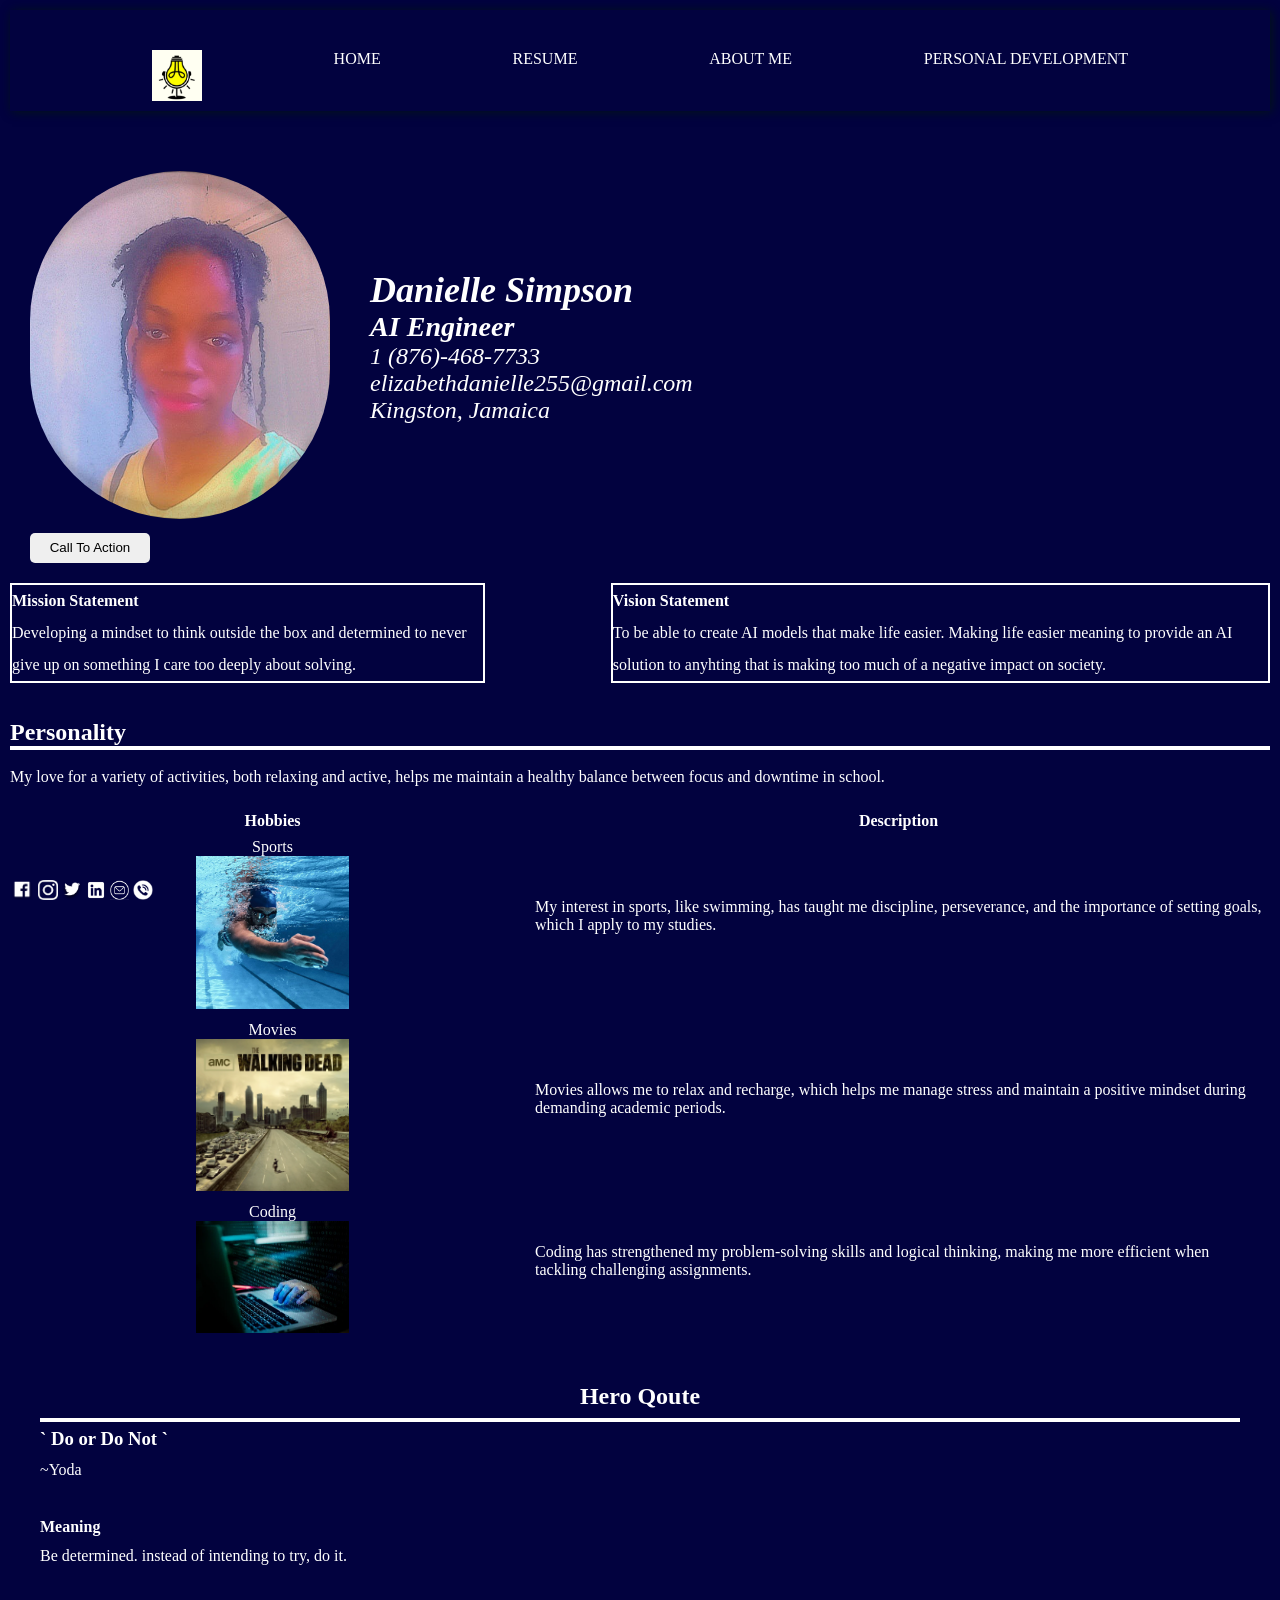
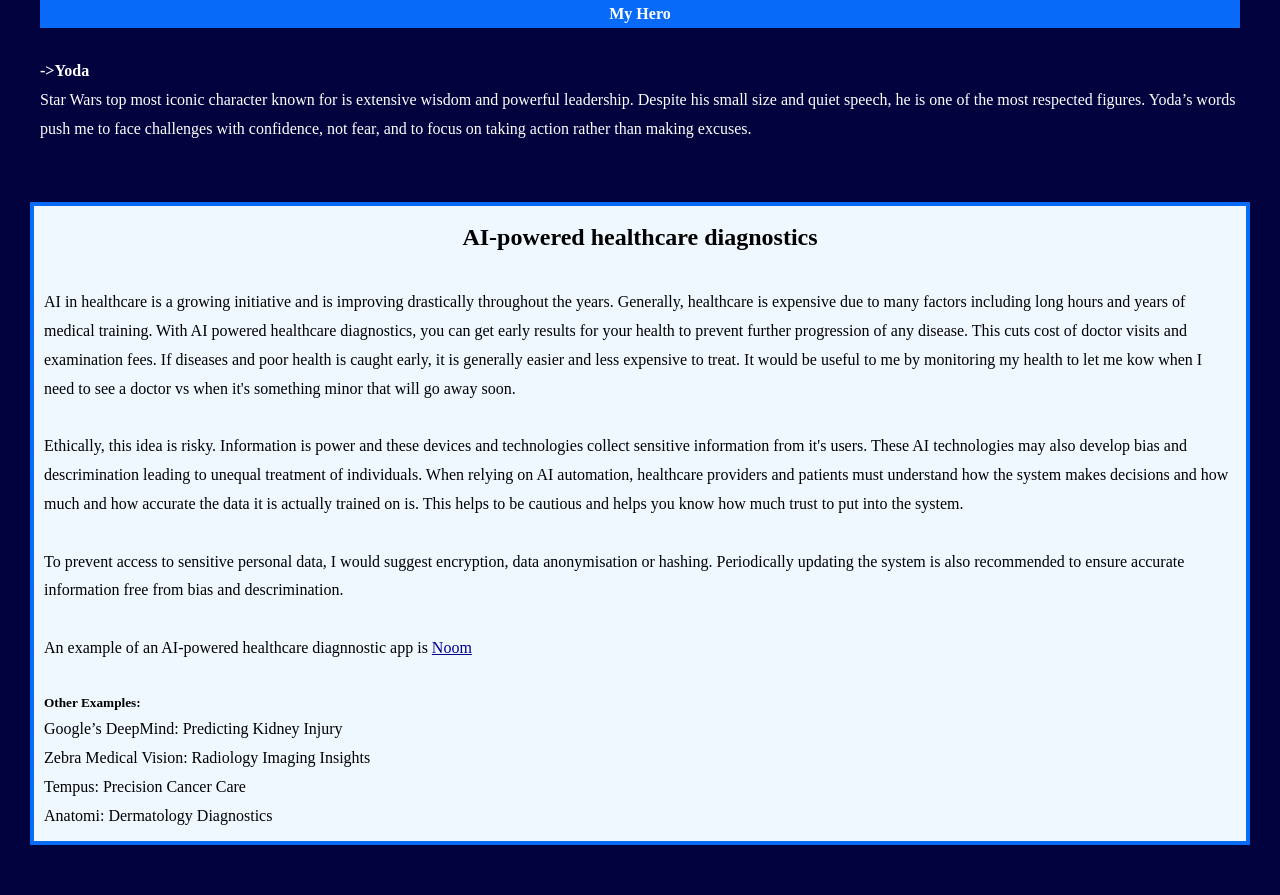
==== Codes/Index.html @ e79ce00d "Add files via upload" ====
<!DOCTYPE html>
<html lang="en">
<head>
    <meta charset="UTF-8">
    <meta name="viewport" content="width=device-width, initial-scale=1.0">
    <link rel="stylesheet" href="../style.css">
    <title>Resume</title>
</head>
<body>

    <header>
        <nav class="flex_container">
            <img src="/Assets/mylogo.png" alt="My Webpage logo">
            <a href="#home"><p>HOME</p></a>
            <a href="/resume.html"><p>RESUME</p></a>
            <a href="#about"><p>ABOUT ME</p></a>
            <a href="/Personaldev.html"><p>PERSONAL DEVELOPMENT</p></a>
        </nav>
    </header>

    <section id="home">
        <div>
            <a href="mailto:elizabethdanielle255@gmail.com"><img src="/Assets/resume pic.jpg" width="300px" style="border-radius:200px;" alt="Picture of Danielle Simpson[Myself]"></a>
        </div>
        
        <div class="content">
            <h1>Danielle Simpson</h1>
            <h3>AI Engineer</h3>
            <span>
            1 (876)-468-7733<br>
            elizabethdanielle255@gmail.com<br>
            Kingston, Jamaica</span>
        </div>
    
    </section>

    <button>Call To Action</button>

    <div class="vision">
        <section style="border: 2px solid white;">
            <h4>Mission Statement</h4>
            <span>Developing a mindset to think outside the box and determined to never give up on something 
                I care too deeply about solving.
            </span>
        </section>
        <section style="border: 2px solid white;">
            <h4>Vision Statement</h4>
            <span> To be able to create AI models that make life easier. Making life easier meaning
                to provide an AI solution to anyhting that is making too much of a negative impact on society.
            </span>
        </section>
    </div>

    <br><br>

    <h2 id="about">Personality</h2>
    <hr>
    <br>
    <p>My love for a variety of activities, both relaxing and active, helps me maintain a healthy balance between focus and downtime in school.</p>
    <br>

    <table border="4" cellspacing="8" cellpadding="15">
<!--Main table headings-->
        <tr>
            <th>Hobbies</th>
            <th>Description</th>
        </tr>

        <tr>
            <td align="center">
                Sports
                <br>
                <img src="/Assets/swimming.jpg" alt="Swimming">
            </td>
            <td>
                My interest in sports, like swimming, has taught me discipline, perseverance, and the importance of setting goals, which I apply to my studies.
                <br><br>
            </td>
        </tr>

        <tr>
            <td align="center">
                Movies
                <br>
                <img src="/Assets/walkingdead.webp" alt="Walking dead movie banner">
            </td>
            <td>
                Movies allows me to relax and recharge, which helps me manage stress and maintain a positive mindset during demanding academic periods.
                <br><br>
            </td>
        </tr>

        <tr>
            <td align="center">
                Coding
                <br>
                <img src="/Assets/coding.webp" alt="lines of code">
            </td>
            <td>
                Coding has strengthened my problem-solving skills and logical thinking, making me more efficient when tackling challenging assignments.
                <br><br>
            </td>
        </tr>

    </table>
    
    <div class="hero">
        <h2 style="text-align: center;"> Hero Qoute</h2>
        <hr>
        <h3>` Do or Do Not `</h3>
        <p>~Yoda</p><br>
        <p>
            <b>Meaning</b>
        </p>
        <p>
            Be determined. instead of intending to try, do it.
        </p>

        <br>

        <p style="text-align: center; font-weight: bolder; background-color: rgb(7, 107, 248);">My Hero</p>
        <br>

        <section>
            <h4> ->Yoda </h4>
            <p>Star Wars top most iconic character known for is extensive wisdom and powerful leadership. Despite his small size and quiet speech, he is one of the most respected figures. Yoda’s words push me to face challenges with confidence, not fear, and to focus on taking action rather than making excuses. </p><br>
        </section>
    </div>

    <article class="article">
        <h1 style="text-align: center;">AI-powered healthcare diagnostics</h1><br>
        <p>
            AI in healthcare is a growing initiative and is improving drastically throughout the years. 
            Generally, healthcare is expensive due to many factors including long hours and years of medical training.
            With AI powered healthcare diagnostics, you can get early results for your health to prevent further progression of any disease.
            This cuts cost of doctor visits and examination fees. If diseases and poor health is caught early, it is generally easier and less expensive to treat.
            It would be useful to me by monitoring my health to let me kow when I need to see a doctor vs when it's something minor that will go away soon. 
        </p><br>
        <p>
            Ethically, this idea is risky. Information is power and these devices and technologies collect sensitive information from it's users. These AI technologies may also develop bias and descrimination leading to unequal treatment of individuals.
            When relying on AI automation, healthcare providers and patients must understand how the system makes decisions and how much and how accurate the data it is actually trained on is. This helps to be cautious and helps you know how much trust to put into the system.

        </p><br>
        <p>
            To prevent access to sensitive personal data, I would suggest encryption, data anonymisation or hashing. Periodically updating the system is also recommended to ensure accurate information free from bias and descrimination.
        </p><br>
        <p>An example of an AI-powered healthcare diagnnostic app is <a href="https://www.noom.com/" style="color: darkblue; text-decoration: underline;">Noom</a></p>
        <br>
        <h5>Other Examples: </h5>
        <ul style="list-style: none;">
            <li>Google’s DeepMind: Predicting Kidney Injury</li>
            <li>Zebra Medical Vision: Radiology Imaging Insights</li>
            <li>Tempus: Precision Cancer Care</li>
            <li>Anatomi: Dermatology Diagnostics</li>
        </ul>
    </article>

    <footer>
        <img src="/Assets/white-facebook.png" alt="facebook" height="20px">
        <img src="/Assets/white-instagram.png" alt="instagram" height="20px">
        <img src="/Assets/white-twitter.png" alt="twitter" height="20px">
        <img src="/Assets/white-linkIn.png" alt="linkIn" height="20px">
        <img src="/Assets/gmail-white.png" alt="Gmail" height="20px">
        <img src="/Assets/white-phone.png" alt="phone" height="20px">
    </footer>
</body>
</html>
---- style.css ----
:root{
    --bg-color: rgb(2, 2, 63);
    --text-color: #fff;
    --accent-color: aqua;
    --font: 'Times New Roman', Times, serif;
}

*{
    margin: 0px;
    border: 0px;
    padding: 0px;
}

header{
    padding: 10px;
    box-shadow: 2px 1px 10px rgb(3, 20,23);
    position: sticky;
    background-color: var(--bg-color);
    font-family: var(--font);
    top: 0;
    text-align: center;
    margin-bottom: 30px;
}
hr{
    border: 2px solid white;
}

:target{
    scroll-margin-top: 100px; 
}

body{
    background-color: var(--bg-color);
    color: var(--text-color);
    font-family: var(--body-font);
    margin: 10px;
}

/*picture*/
#home{
    display: flex;
    column-gap: 40px;
    margin-left: 20px;
    margin-top: 60px;
}

/*Name and title*/
.content{
    display: flex;
    flex-direction: column;
    justify-content: center;
    font-style: italic;
    font-stretch: ultra-expanded;
    font-size: x-large;
}

/*Navigation*/
.flex_container {
    display: flex;
    flex-direction: row;
    padding-top: 30px;
    justify-content: space-evenly;
}

nav img{
    width: 50px;
}

/*Call to action button*/
button{
    cursor: pointer;
    border-radius: 5px;
    width: 120px;
    height: 30px;
    margin-left: 20px;
    margin-top: 10px;
    margin-bottom: 20px;
    transition: ease;
}

table img{
    width: 30%;
    transition: border 0.3s ease-in-out;
}

table img:hover{
    border: 5px solid blue;
}

/*Call to action button when clicked*/
button:active{
    background-color: gray;
}

/*Socials*/
footer{
    height: 20px;
    position: sticky;
    bottom: 0;
}

.hero{
    margin: 20px;
    padding: 10px;
    line-height: 1.8;
}

/*contents of the about me information*/
.article{
    margin: 20px;
    background-color: aliceblue;
    color: black;
    padding: 10px;
    border: solid 4px rgb(7, 107, 248);
    line-height: 1.8;
}

/*Hyperlink tags*/
a{
    color: var(--text-color);
    text-decoration: none;
    transition: color 0.3s ease;
}

a:hover{
    color: var(--accent-color);
}

.vision{
    display: flex;
    justify-content: space-evenly;
    gap: 10%;
    line-height: 2;
}

.twelveP{
    font-family: Georgia, 'Times New Roman', Times, serif;
    line-height: 2;
    padding: 20px;
    margin: 40px;
    word-spacing: 2px;
}

@media (max-width:600px) {
    *{
        font-size: 20px;
    }
    :target{
    scroll-margin-top: 150px; 
    }
    #home{
        flex-direction: column;
        align-items: center;
    }
    .flex_container, .vision {
        flex-direction: column;
    }
    button{
        font-size: 10px;
    }

}

@media (max-width: 950px) {
    *{
        font-size: 15px;
    }
    .vision{
        margin: 10px;
    }
}
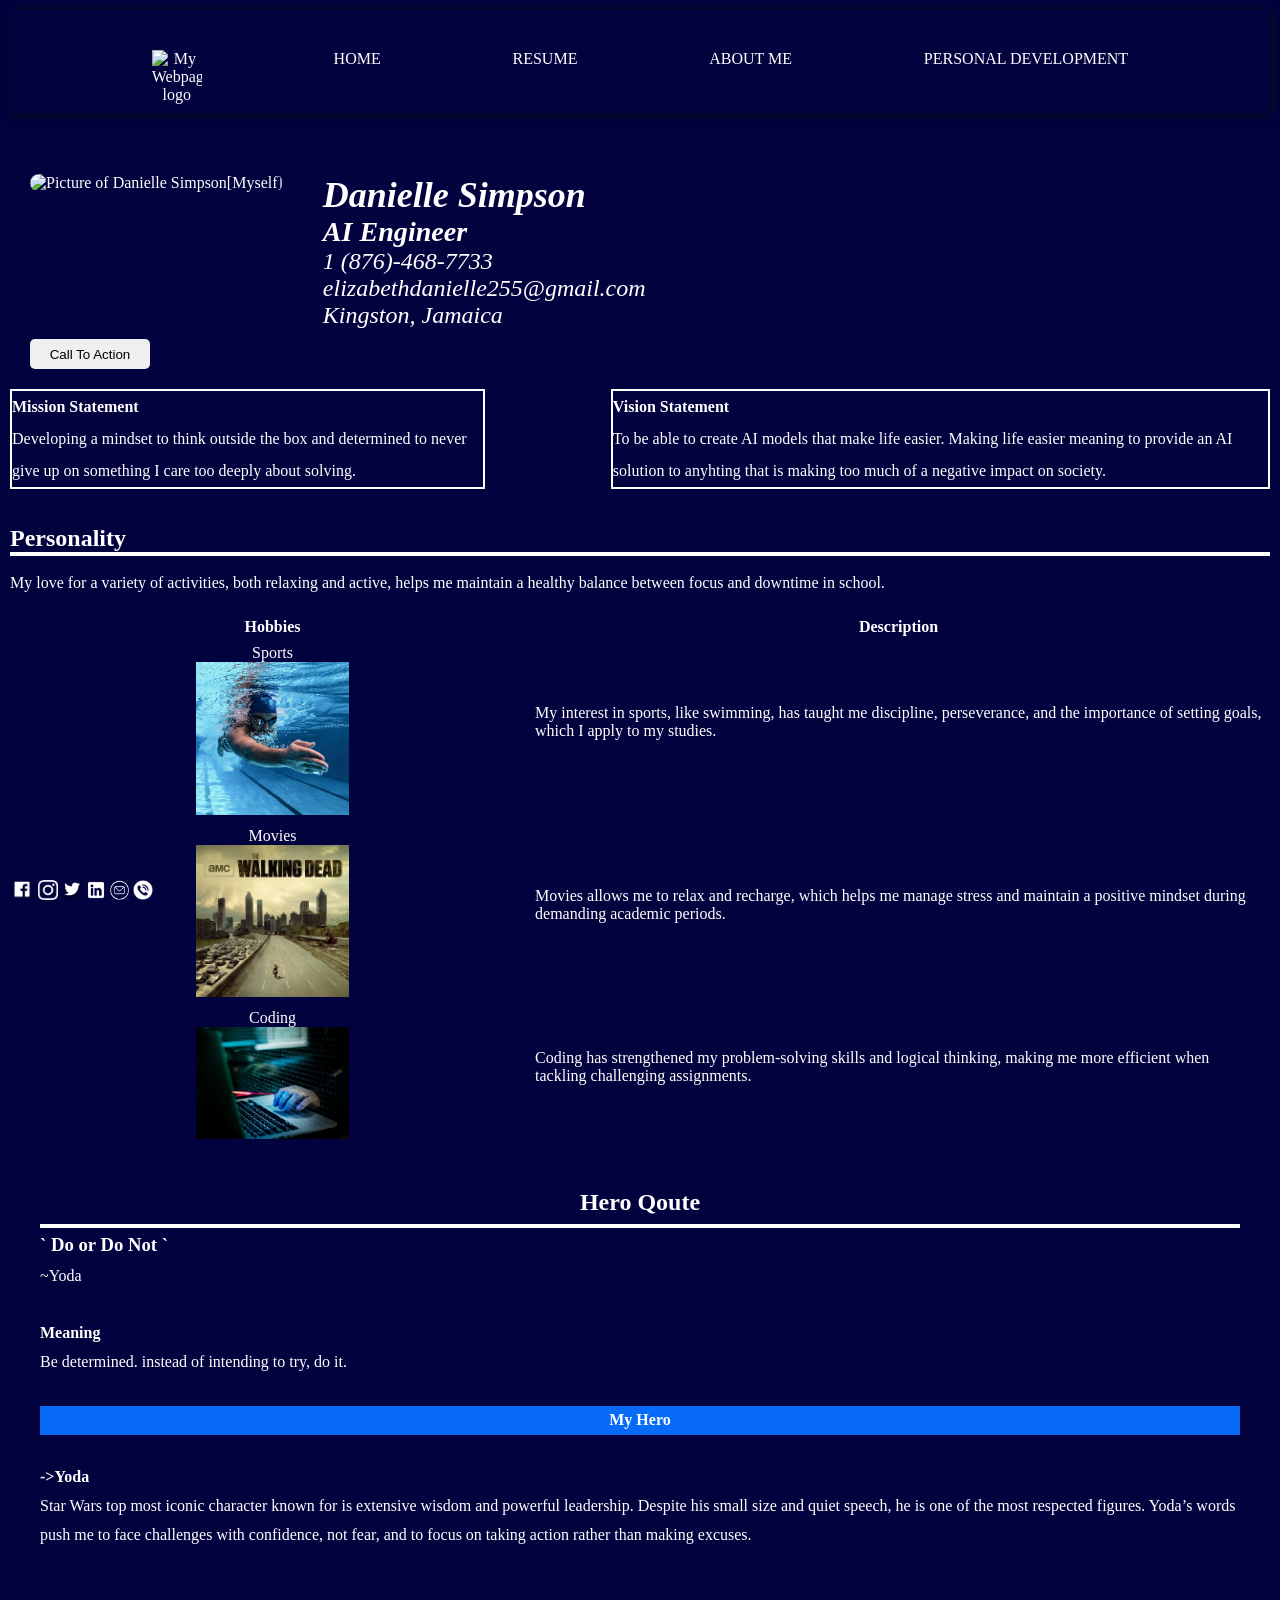
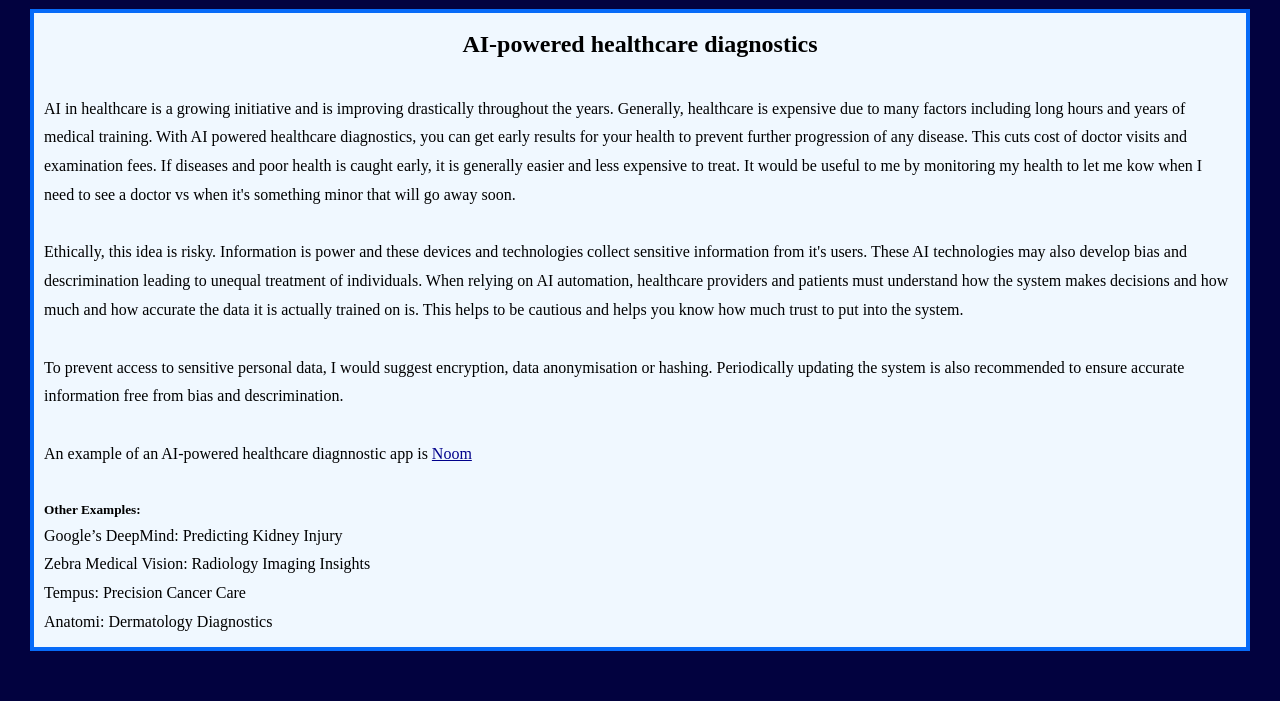
==== commit 94187a02: "pathways changed" ====
--- a/Codes/Index.html
+++ b/Codes/Index.html
@@ -10,17 +10,17 @@
 
     <header>
         <nav class="flex_container">
-            <img src="/Assets/mylogo.png" alt="My Webpage logo">
+            <img src="./Assets/mylogo.png" alt="My Webpage logo">
             <a href="#home"><p>HOME</p></a>
-            <a href="/resume.html"><p>RESUME</p></a>
+            <a href="./resume.html"><p>RESUME</p></a>
             <a href="#about"><p>ABOUT ME</p></a>
-            <a href="/Personaldev.html"><p>PERSONAL DEVELOPMENT</p></a>
+            <a href="../Personaldev.html"><p>PERSONAL DEVELOPMENT</p></a>
         </nav>
     </header>
 
     <section id="home">
         <div>
-            <a href="mailto:elizabethdanielle255@gmail.com"><img src="/Assets/resume pic.jpg" width="300px" style="border-radius:200px;" alt="Picture of Danielle Simpson[Myself]"></a>
+            <a href="mailto:elizabethdanielle255@gmail.com"><img src="./Assets/resume pic.jpg" width="300px" style="border-radius:200px;" alt="Picture of Danielle Simpson[Myself]"></a>
         </div>
         
         <div class="content">
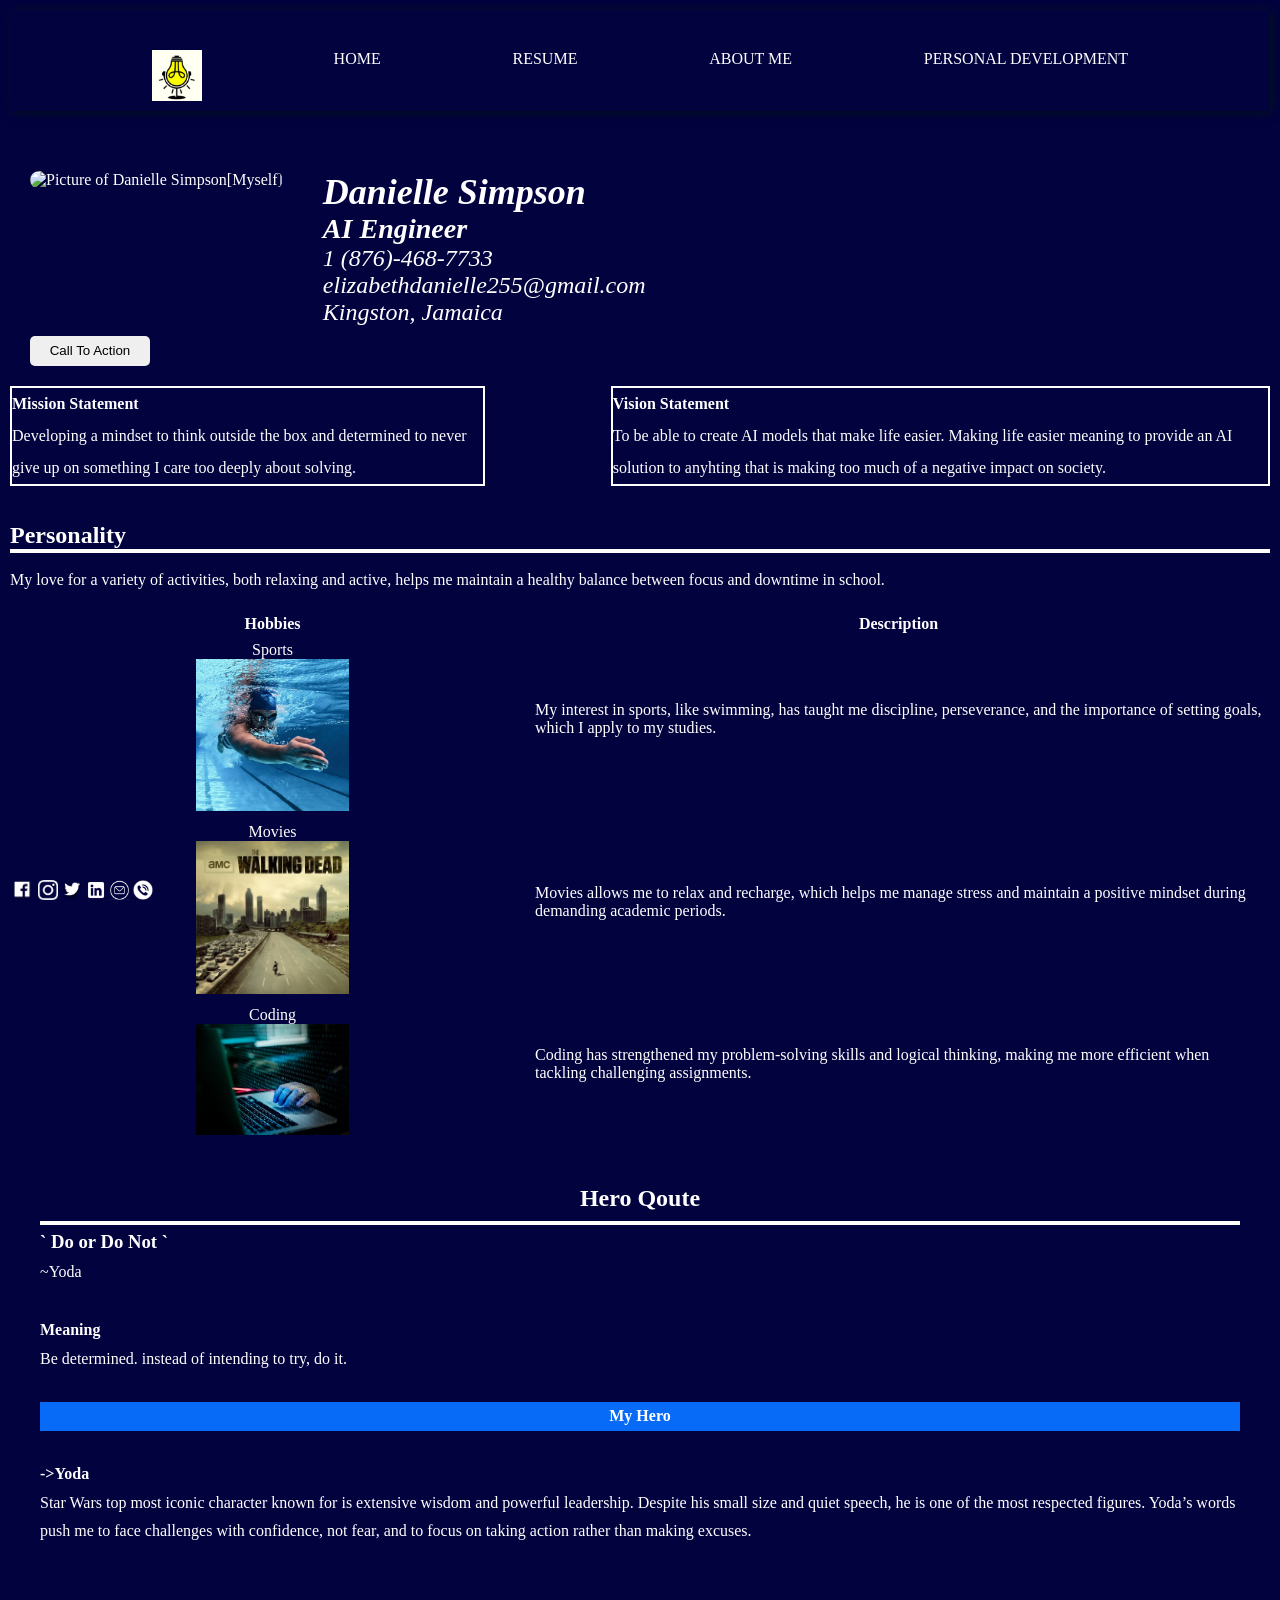
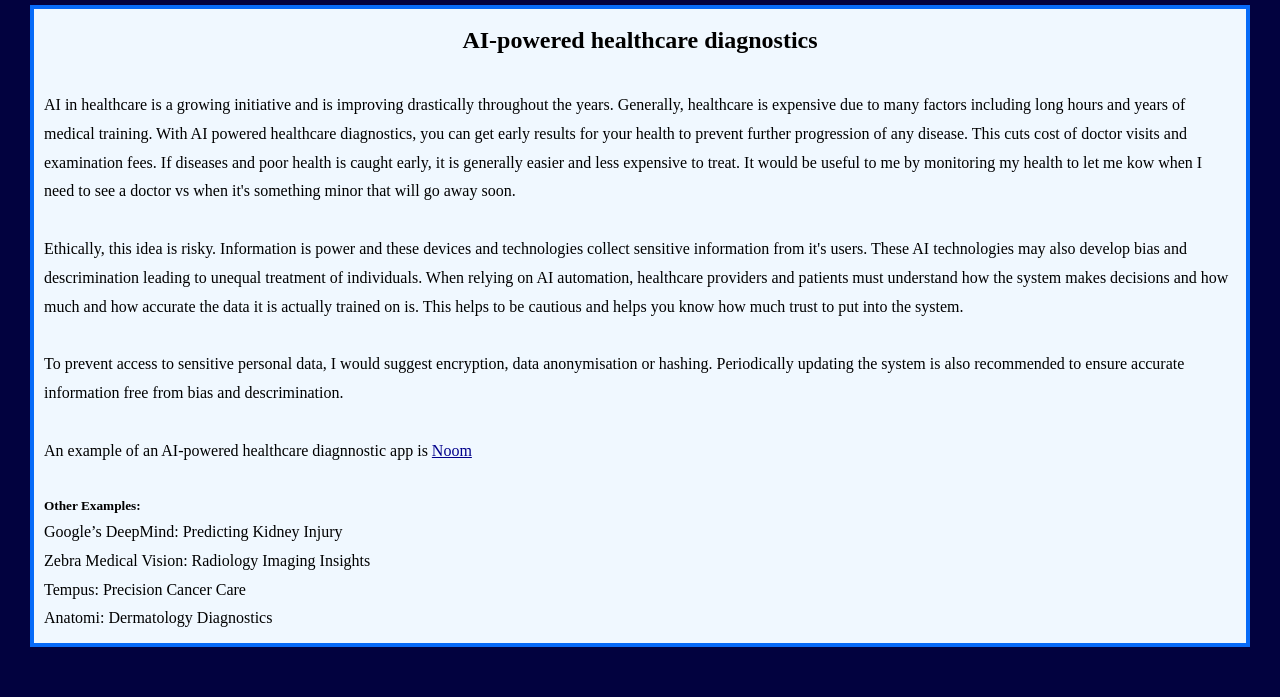
==== commit b6d2e7a4: "Update Index.html" ====
--- a/Codes/Index.html
+++ b/Codes/Index.html
@@ -10,11 +10,11 @@
 
     <header>
         <nav class="flex_container">
-            <img src="./Assets/mylogo.png" alt="My Webpage logo">
+            <img src="../Assets/mylogo.png" alt="My Webpage logo">
             <a href="#home"><p>HOME</p></a>
             <a href="./resume.html"><p>RESUME</p></a>
             <a href="#about"><p>ABOUT ME</p></a>
-            <a href="../Personaldev.html"><p>PERSONAL DEVELOPMENT</p></a>
+            <a href="./Personaldev.html"><p>PERSONAL DEVELOPMENT</p></a>
         </nav>
     </header>
 
@@ -164,4 +164,5 @@
         <img src="/Assets/white-phone.png" alt="phone" height="20px">
     </footer>
 </body>
-</html>+
+</html>
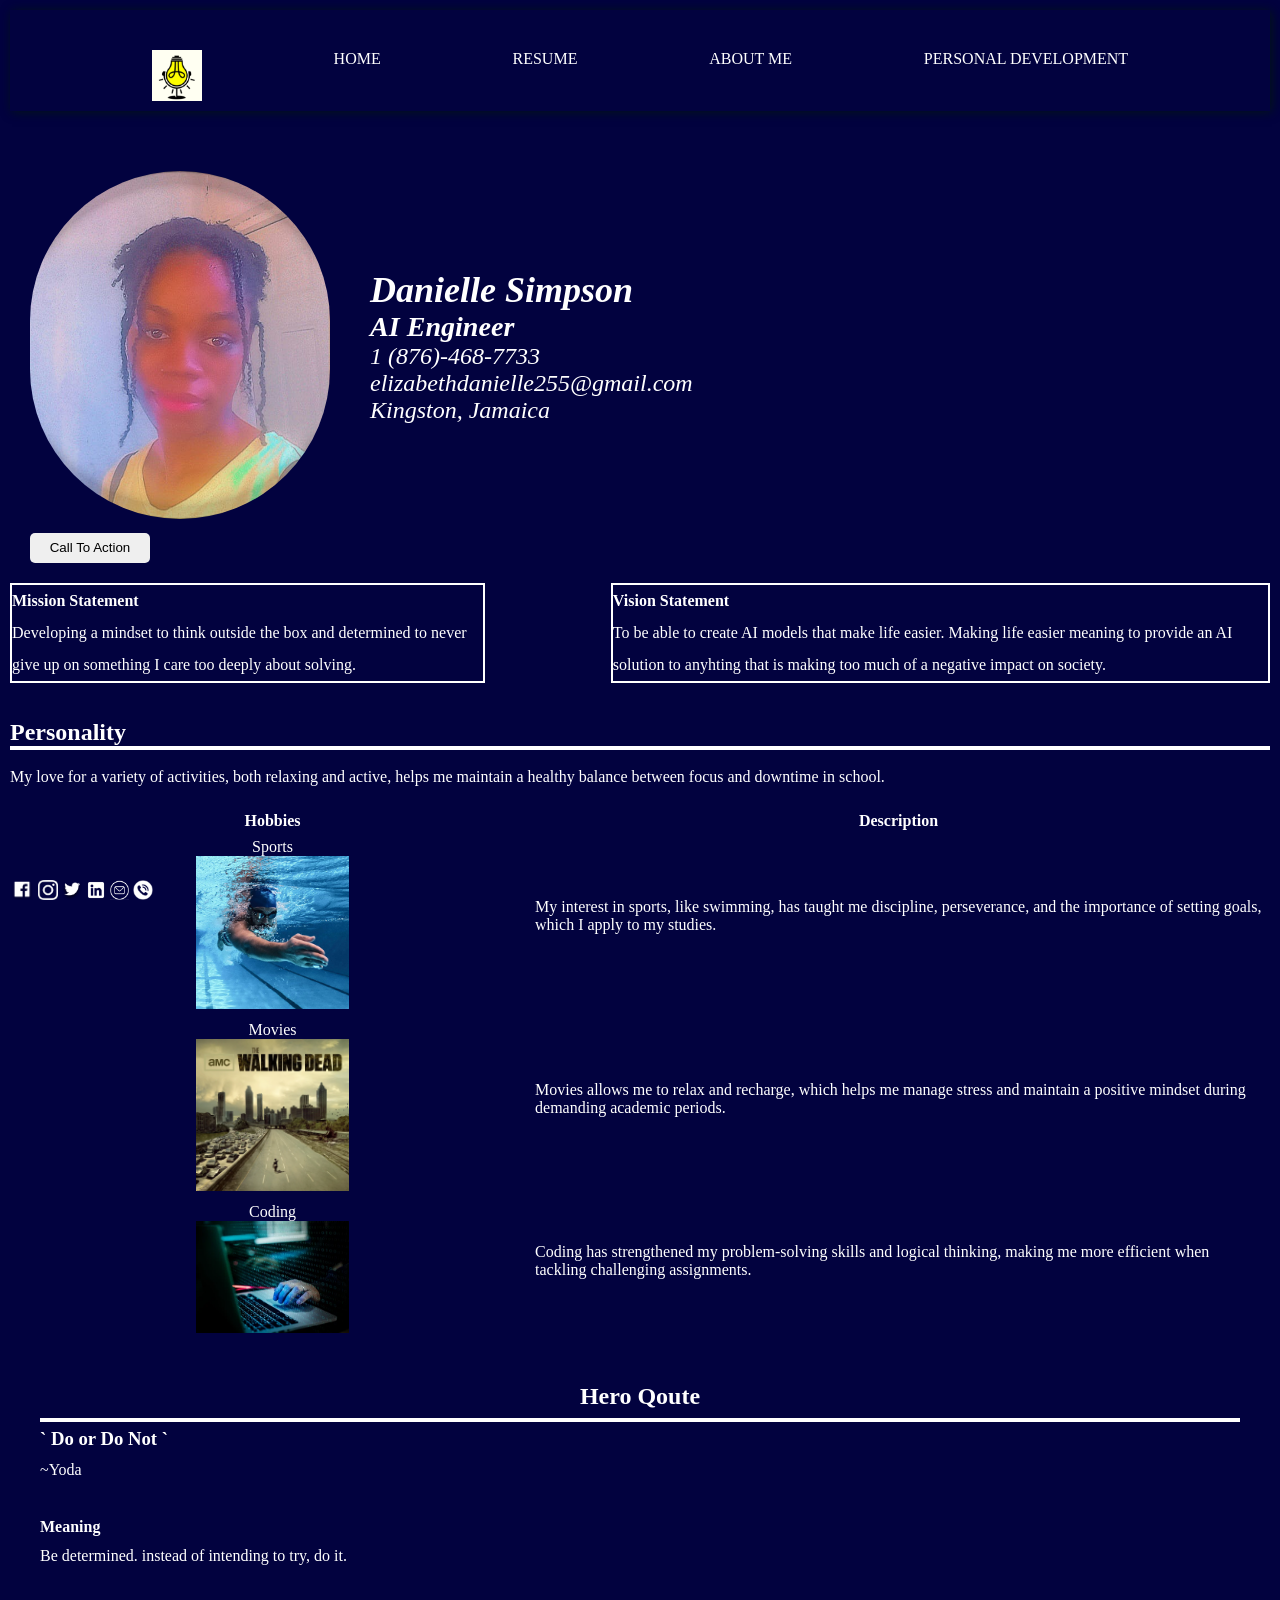
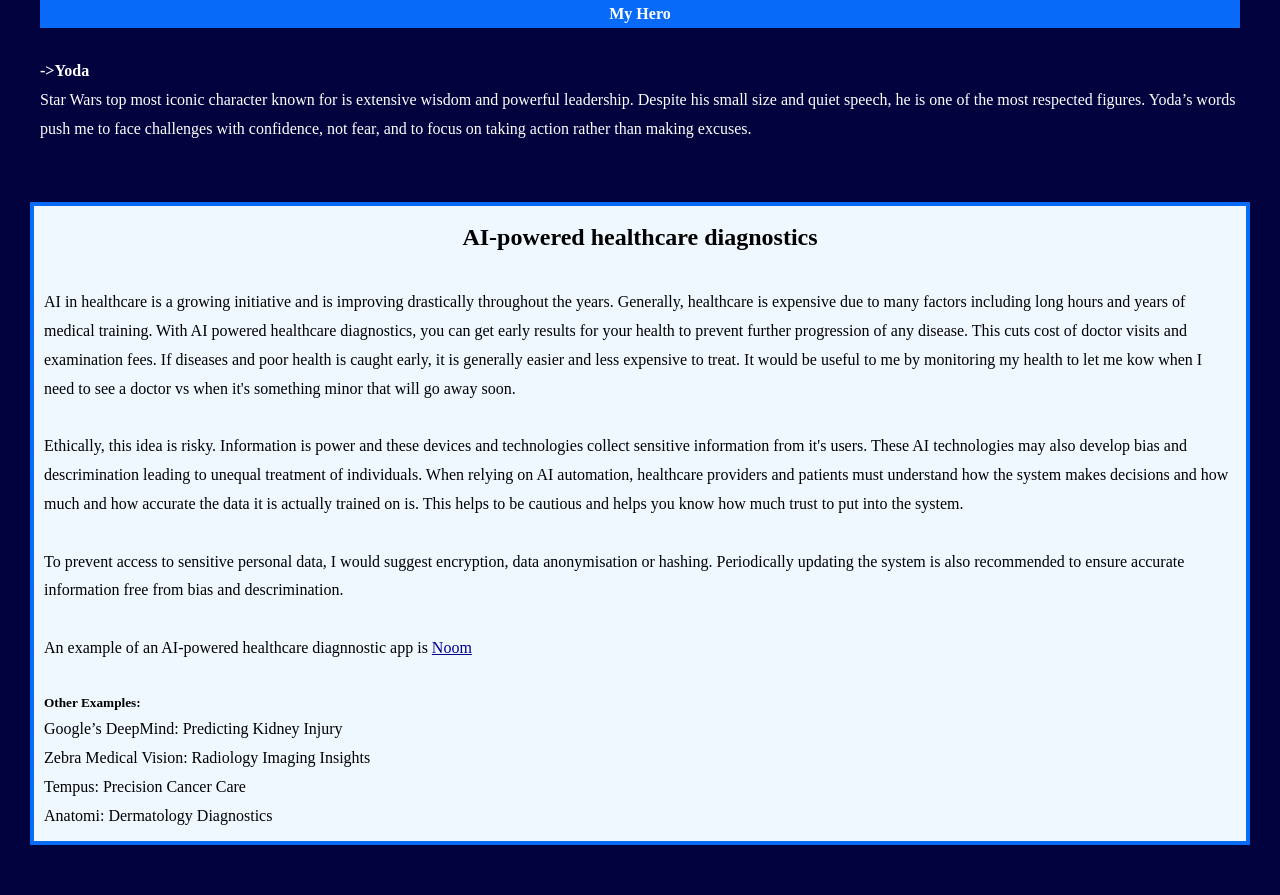
==== commit 965a71aa: "pathway changed to .." ====
--- a/Codes/Index.html
+++ b/Codes/Index.html
@@ -20,7 +20,7 @@
 
     <section id="home">
         <div>
-            <a href="mailto:elizabethdanielle255@gmail.com"><img src="./Assets/resume pic.jpg" width="300px" style="border-radius:200px;" alt="Picture of Danielle Simpson[Myself]"></a>
+            <a href="mailto:elizabethdanielle255@gmail.com"><img src="../Assets/resume pic.jpg" width="300px" style="border-radius:200px;" alt="Picture of Danielle Simpson[Myself]"></a>
         </div>
         
         <div class="content">
@@ -70,7 +70,7 @@
             <td align="center">
                 Sports
                 <br>
-                <img src="/Assets/swimming.jpg" alt="Swimming">
+                <img src="../Assets/swimming.jpg" alt="Swimming">
             </td>
             <td>
                 My interest in sports, like swimming, has taught me discipline, perseverance, and the importance of setting goals, which I apply to my studies.
@@ -82,7 +82,7 @@
             <td align="center">
                 Movies
                 <br>
-                <img src="/Assets/walkingdead.webp" alt="Walking dead movie banner">
+                <img src="../Assets/walkingdead.webp" alt="Walking dead movie banner">
             </td>
             <td>
                 Movies allows me to relax and recharge, which helps me manage stress and maintain a positive mindset during demanding academic periods.
@@ -94,7 +94,7 @@
             <td align="center">
                 Coding
                 <br>
-                <img src="/Assets/coding.webp" alt="lines of code">
+                <img src="../Assets/coding.webp" alt="lines of code">
             </td>
             <td>
                 Coding has strengthened my problem-solving skills and logical thinking, making me more efficient when tackling challenging assignments.
@@ -156,12 +156,12 @@
     </article>
 
     <footer>
-        <img src="/Assets/white-facebook.png" alt="facebook" height="20px">
-        <img src="/Assets/white-instagram.png" alt="instagram" height="20px">
-        <img src="/Assets/white-twitter.png" alt="twitter" height="20px">
-        <img src="/Assets/white-linkIn.png" alt="linkIn" height="20px">
-        <img src="/Assets/gmail-white.png" alt="Gmail" height="20px">
-        <img src="/Assets/white-phone.png" alt="phone" height="20px">
+        <img src="../Assets/white-facebook.png" alt="facebook" height="20px">
+        <img src="../Assets/white-instagram.png" alt="instagram" height="20px">
+        <img src="../Assets/white-twitter.png" alt="twitter" height="20px">
+        <img src="../Assets/white-linkIn.png" alt="linkIn" height="20px">
+        <img src="../Assets/gmail-white.png" alt="Gmail" height="20px">
+        <img src="../Assets/white-phone.png" alt="phone" height="20px">
     </footer>
 </body>
 
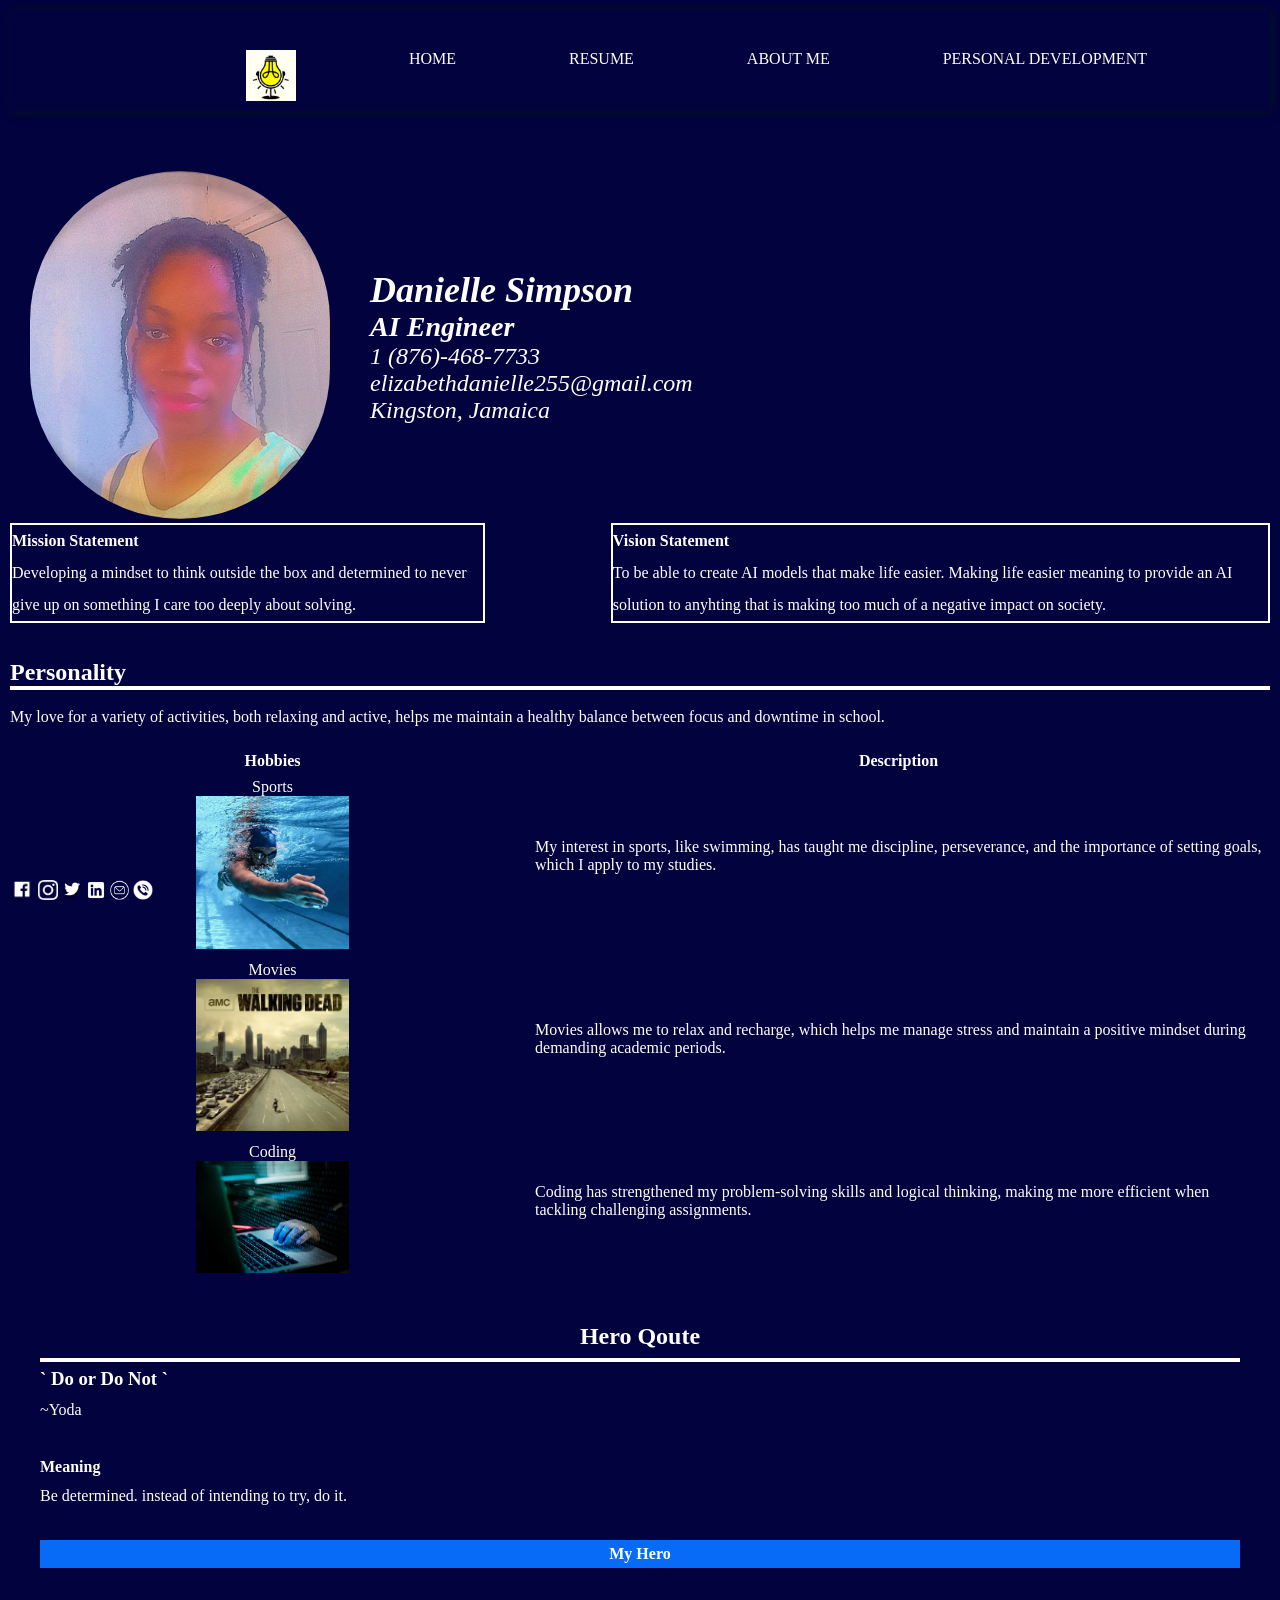
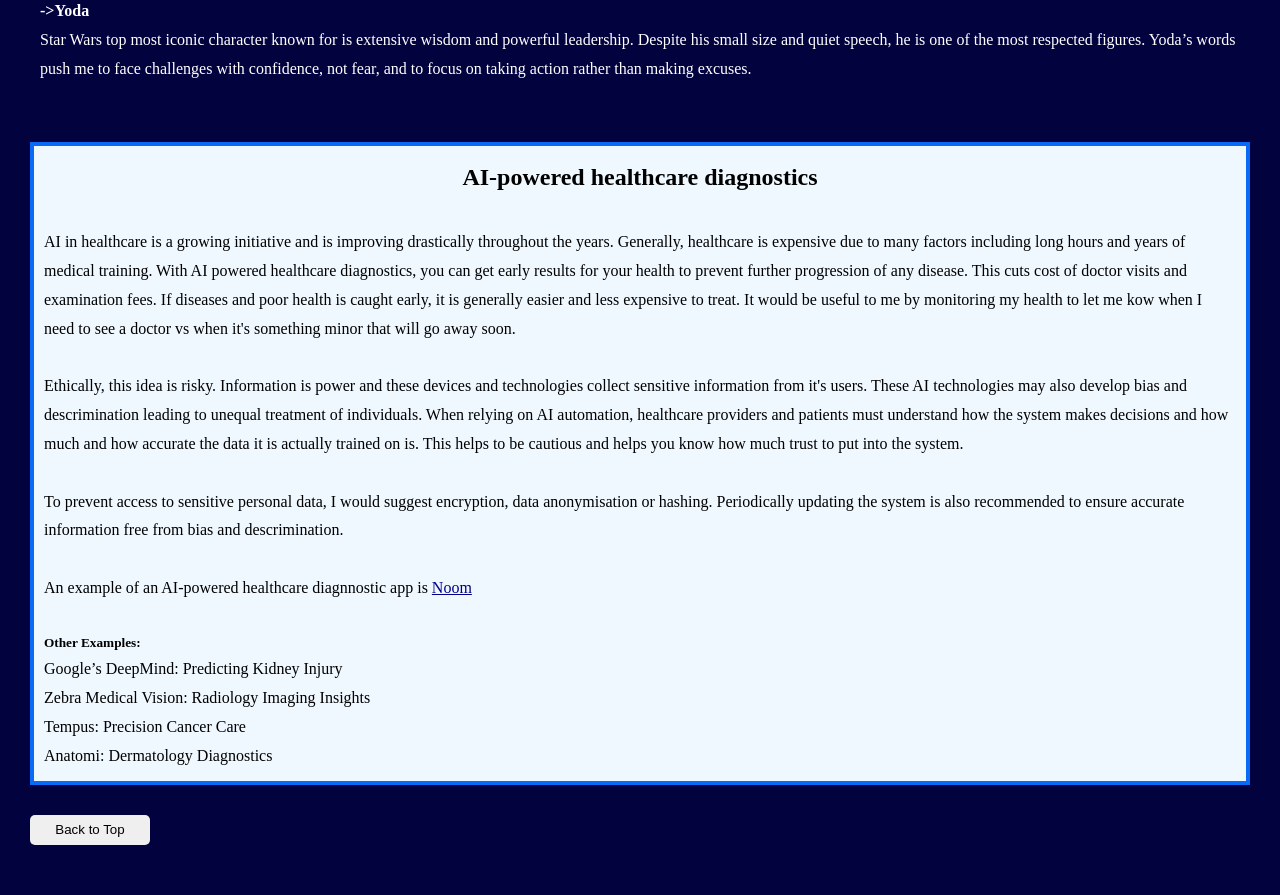
==== commit e20e618d: "back to top button" ====
--- a/Codes/Index.html
+++ b/Codes/Index.html
@@ -9,7 +9,7 @@
 <body>
 
     <header>
-        <nav class="flex_container">
+        <a href="#top"><nav class="flex_container"></a>
             <img src="../Assets/mylogo.png" alt="My Webpage logo">
             <a href="#home"><p>HOME</p></a>
             <a href="./resume.html"><p>RESUME</p></a>
@@ -34,7 +34,6 @@
     
     </section>
 
-    <button>Call To Action</button>
 
     <div class="vision">
         <section style="border: 2px solid white;">
@@ -155,6 +154,8 @@
         </ul>
     </article>
 
+    <button id="top">Back to Top</button>
+
     <footer>
         <img src="../Assets/white-facebook.png" alt="facebook" height="20px">
         <img src="../Assets/white-instagram.png" alt="instagram" height="20px">
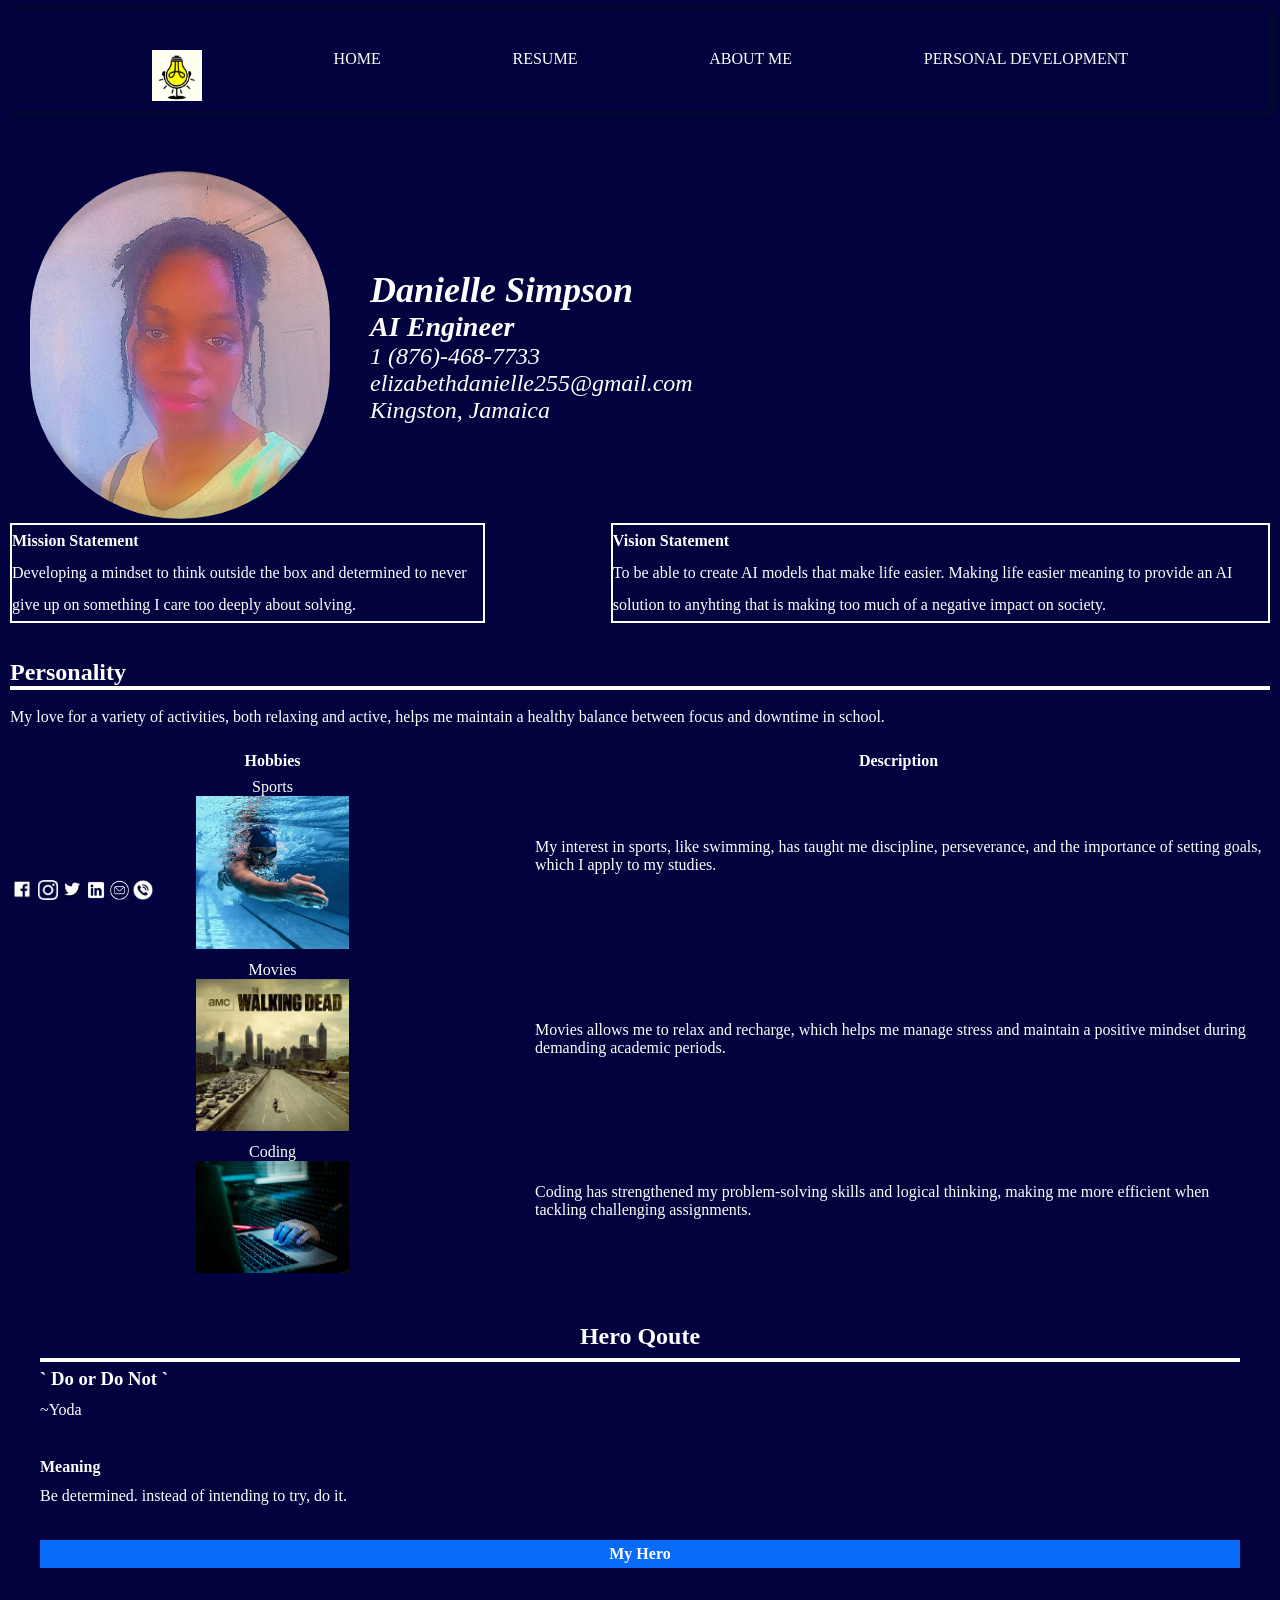
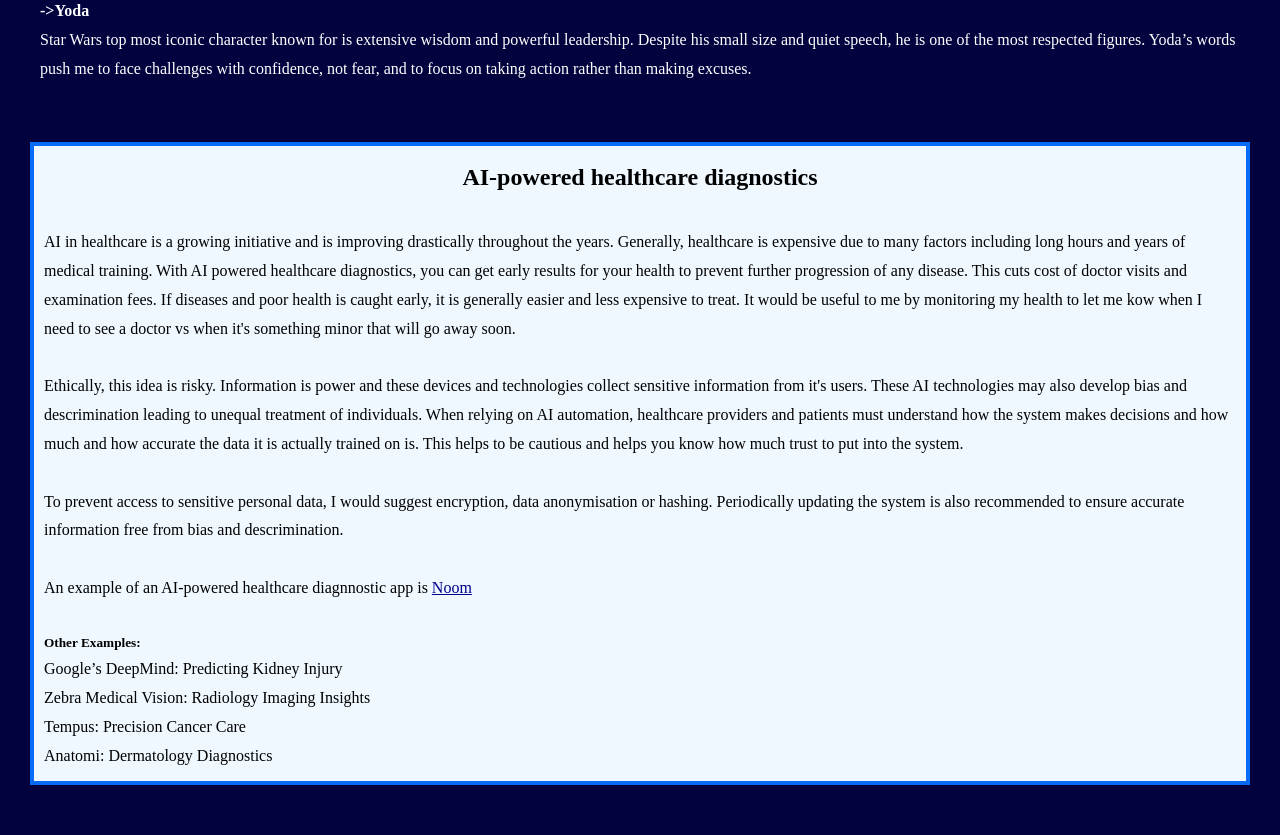
==== commit 30effef2: "Update Index.html" ====
--- a/Codes/Index.html
+++ b/Codes/Index.html
@@ -9,7 +9,7 @@
 <body>
 
     <header>
-        <a href="#top"><nav class="flex_container"></a>
+        <nav class="flex_container">
             <img src="../Assets/mylogo.png" alt="My Webpage logo">
             <a href="#home"><p>HOME</p></a>
             <a href="./resume.html"><p>RESUME</p></a>
@@ -154,8 +154,6 @@
         </ul>
     </article>
 
-    <button id="top">Back to Top</button>
-
     <footer>
         <img src="../Assets/white-facebook.png" alt="facebook" height="20px">
         <img src="../Assets/white-instagram.png" alt="instagram" height="20px">
@@ -167,3 +165,4 @@
 </body>
 
 </html>
+
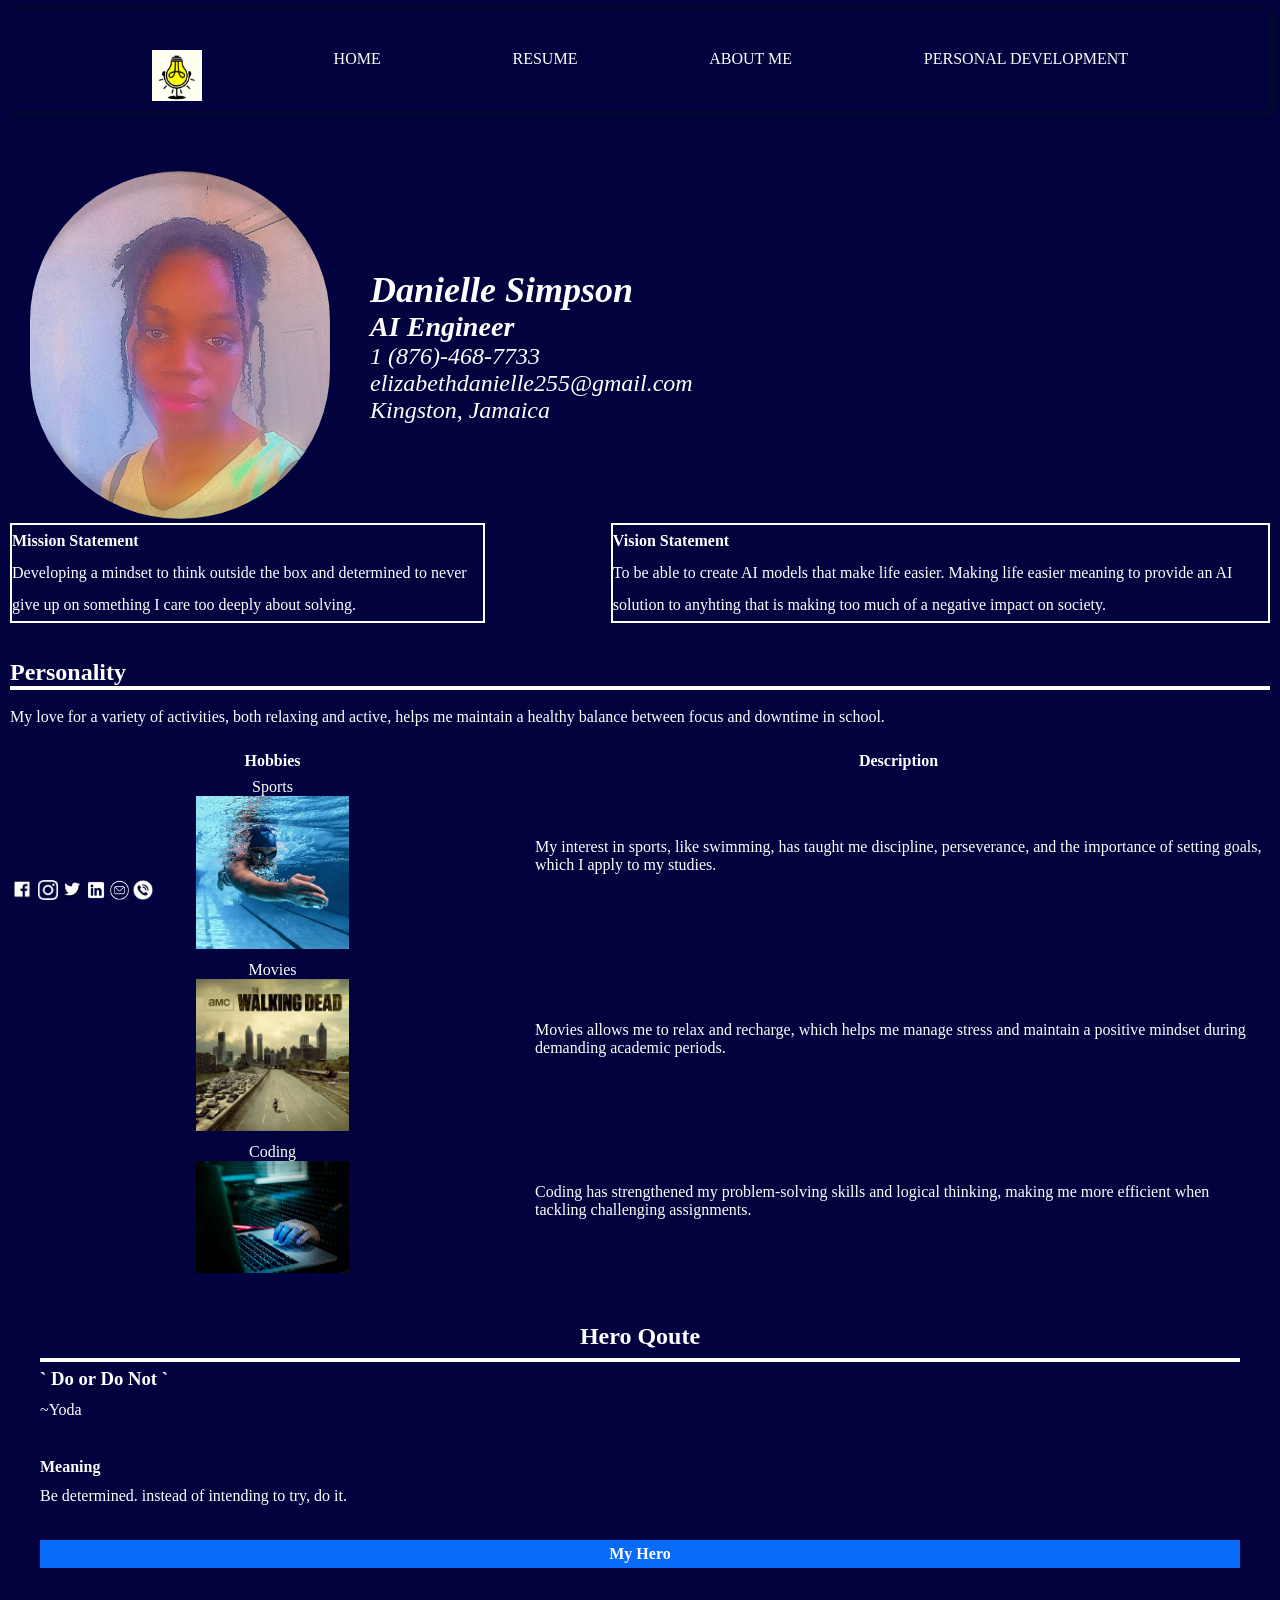
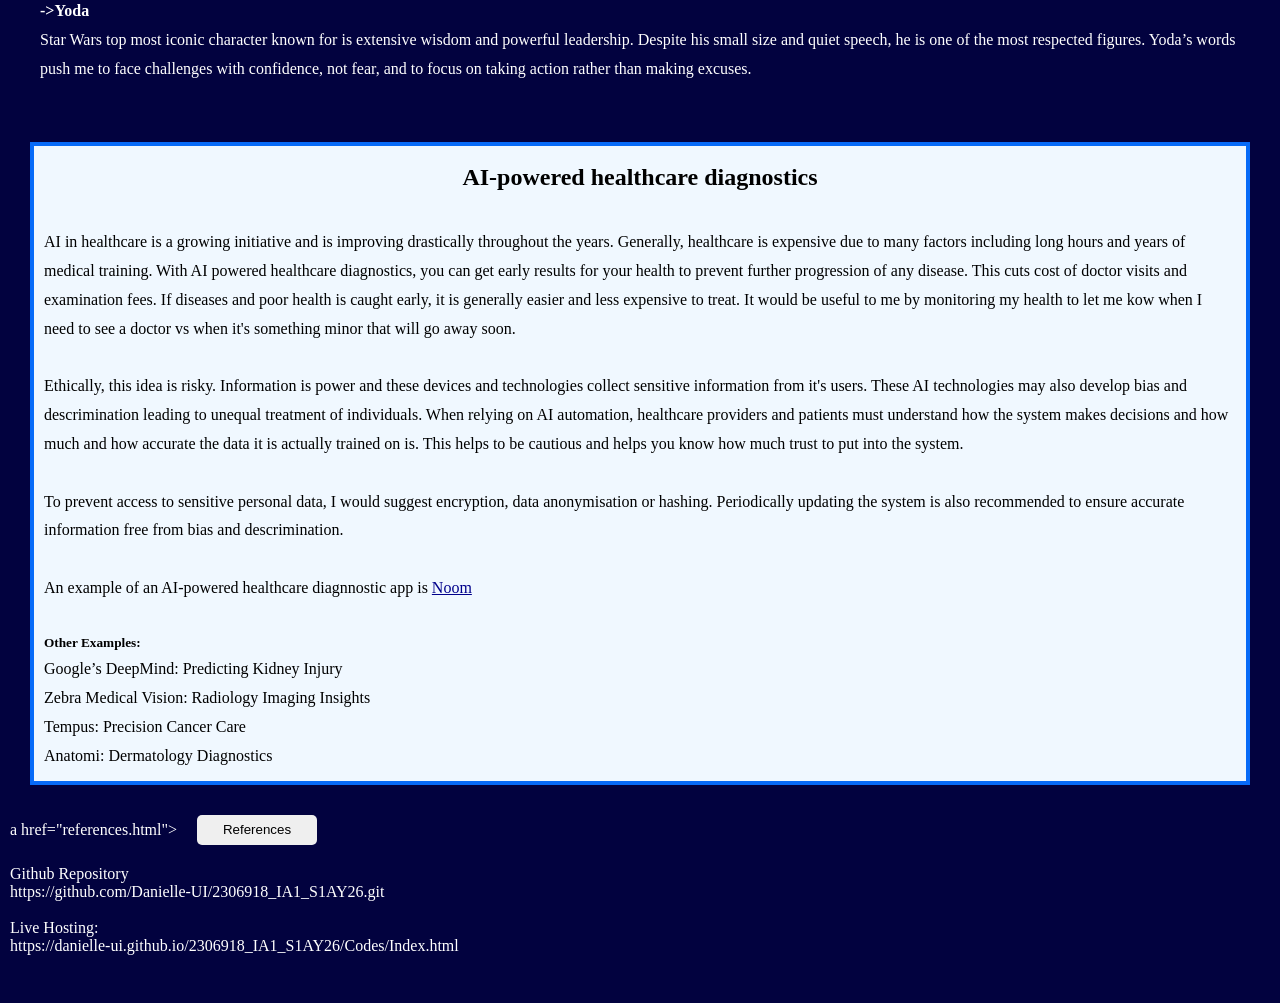
==== commit 44afebef: "Update Index.html" ====
--- a/Codes/Index.html
+++ b/Codes/Index.html
@@ -154,6 +154,14 @@
         </ul>
     </article>
 
+    a href="references.html"><button>References</button></a>
+    <p>Github Repository</p>
+    <a href="https://github.com/Danielle-UI/2306918_IA1_S1AY26.git">https://github.com/Danielle-UI/2306918_IA1_S1AY26.git</a>
+    <br><br>
+    <p>Live Hosting:</p>
+    <a href="https://danielle-ui.github.io/2306918_IA1_S1AY26/Codes/Index.html">https://danielle-ui.github.io/2306918_IA1_S1AY26/Codes/Index.html</a>
+    <br><br>
+    
     <footer>
         <img src="../Assets/white-facebook.png" alt="facebook" height="20px">
         <img src="../Assets/white-instagram.png" alt="instagram" height="20px">
@@ -166,3 +174,4 @@
 
 </html>
 
+
